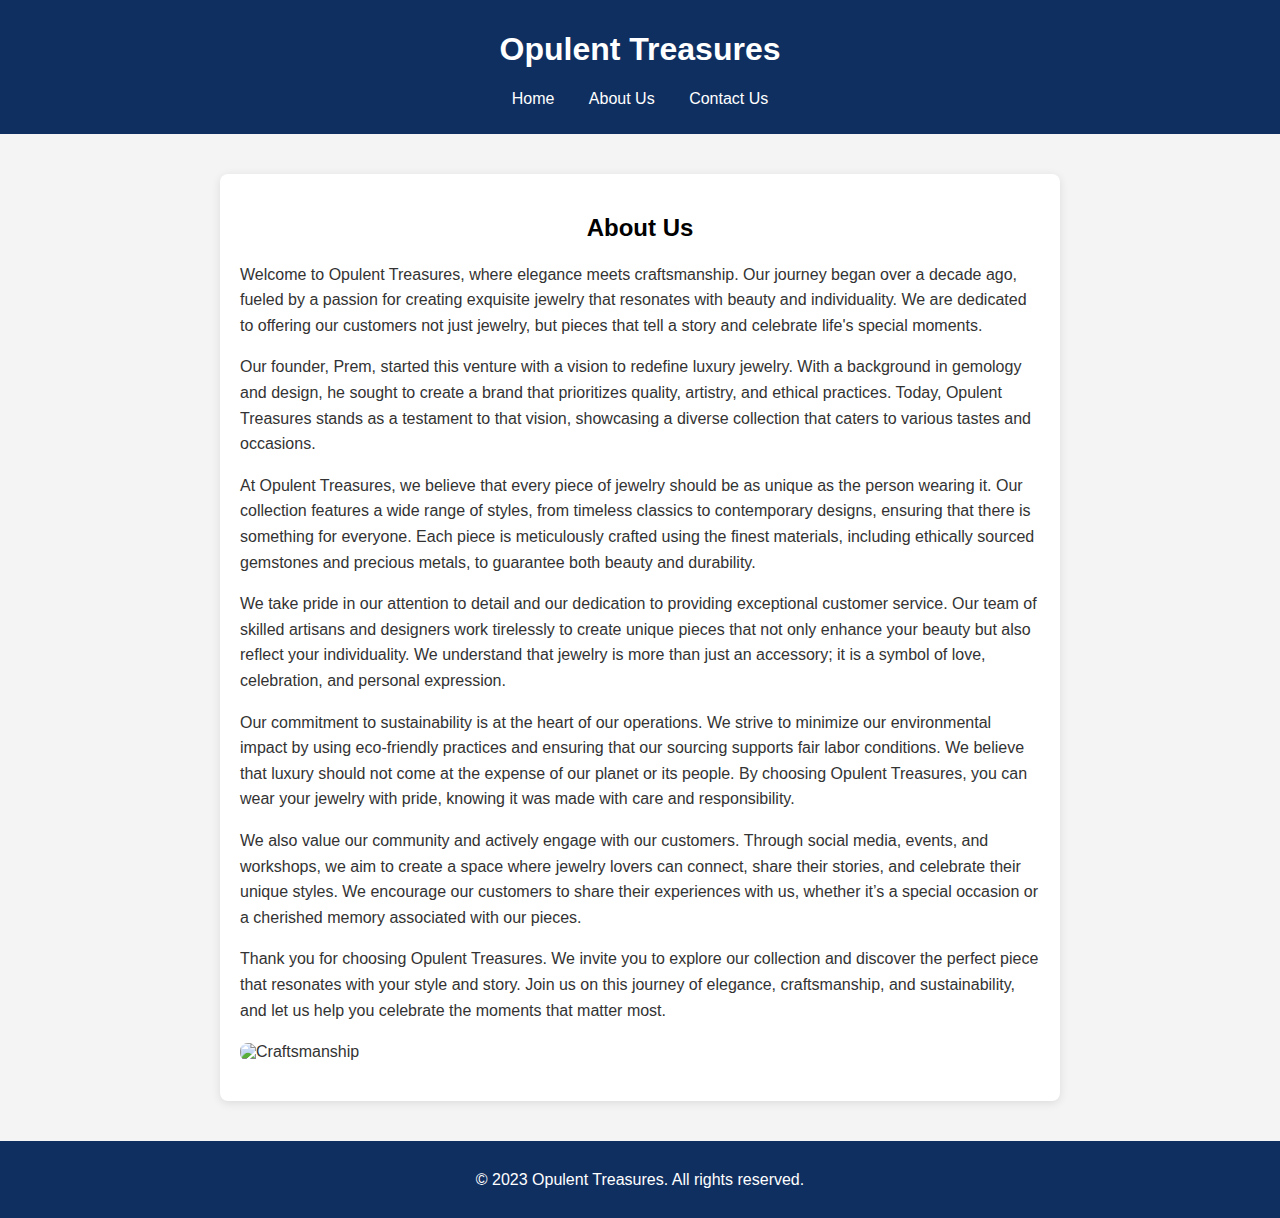
==== about.html @ 02b2a863 "Add files via upload" ====
<!DOCTYPE html>
<html lang="en">
<head>
    <meta charset="UTF-8">
    <meta name="viewport" content="width=device-width, initial-scale=1.0">
    <title>Opulent Treasures - About Us</title>
    <link rel="stylesheet" href="styles2.css">
</head>
<body>
    <header>
        <h1>Opulent Treasures</h1>
        <nav>
            <ul>
                <li><a href="index.html">Home</a></li>
               <!-- <li><a href="catalog.html">Catalog</a></li> -->
                <li><a href="about.html">About Us</a></li>
                <li><a href="contact.html">Contact Us</a></li>
            </ul>
        </nav>
    </header>

    <main>
        <section id="about">
            <h2>About Us</h2>
            <p>Welcome to Opulent Treasures, where elegance meets craftsmanship. Our journey began over a decade ago, fueled by a passion for creating exquisite jewelry that resonates with beauty and individuality. We are dedicated to offering our customers not just jewelry, but pieces that tell a story and celebrate life's special moments.</p>
            
            <p>Our founder, Prem, started this venture with a vision to redefine luxury jewelry. With a background in gemology and design, he sought to create a brand that prioritizes quality, artistry, and ethical practices. Today, Opulent Treasures stands as a testament to that vision, showcasing a diverse collection that caters to various tastes and occasions.</p>
            
            <p>At Opulent Treasures, we believe that every piece of jewelry should be as unique as the person wearing it. Our collection features a wide range of styles, from timeless classics to contemporary designs, ensuring that there is something for everyone. Each piece is meticulously crafted using the finest materials, including ethically sourced gemstones and precious metals, to guarantee both beauty and durability.</p>
            
            <p>We take pride in our attention to detail and our dedication to providing exceptional customer service. Our team of skilled artisans and designers work tirelessly to create unique pieces that not only enhance your beauty but also reflect your individuality. We understand that jewelry is more than just an accessory; it is a symbol of love, celebration, and personal expression.</p>
            
            <p>Our commitment to sustainability is at the heart of our operations. We strive to minimize our environmental impact by using eco-friendly practices and ensuring that our sourcing supports fair labor conditions. We believe that luxury should not come at the expense of our planet or its people. By choosing Opulent Treasures, you can wear your jewelry with pride, knowing it was made with care and responsibility.</p>
            
            <p>We also value our community and actively engage with our customers. Through social media, events, and workshops, we aim to create a space where jewelry lovers can connect, share their stories, and celebrate their unique styles. We encourage our customers to share their experiences with us, whether it’s a special occasion or a cherished memory associated with our pieces.</p>
            
            <p>Thank you for choosing Opulent Treasures. We invite you to explore our collection and discover the perfect piece that resonates with your style and story. Join us on this journey of elegance, craftsmanship, and sustainability, and let us help you celebrate the moments that matter most.</p>
            <img src="images/about-image.jpg" alt="Craftsmanship" class="about-image"> <!-- Replace with your image -->
        </section>
    </main>

    <footer>
        <p>&copy; 2023 Opulent Treasures. All rights reserved.</p>
    </footer>
</body>
</html>
---- styles2.css ----
body {
    font-family: Arial, sans-serif;
    margin: 0;
    padding: 0;
    background-color: #f4f4f4;
    color: #333;
}

header {
    background: #102f61;
    color: #fff;
    padding: 10px 0;
    text-align: center;
}

nav ul {
    list-style: none;
    padding: 0;
}

nav ul li {
    display: inline;
    margin: 0 15px;
}

nav ul li a {
    color: #fff;
    text-decoration: none;
}

main {
    padding: 20px;
}

#about {
    background: #fff;
    border-radius: 8px;
    box-shadow: 0 2px 10px rgba(0, 0, 0, 0.1);
    padding: 20px;
    margin: 20px auto;
    max-width: 800px;
}

h2 {
    color: black;
    text-align: center;
}

p {
    line-height: 1.6;
    margin-bottom: 15px;
}

.about-image {
    display: block;
    margin: 20px auto;
    max-width: 100%;
    height: auto;
    border-radius: 8px;
}

footer {
    text-align: center;
    padding: 10px 0;
    background: #102f61;
    color: #fff;
    position: relative;
    bottom: 0;
    width: 100%;
}
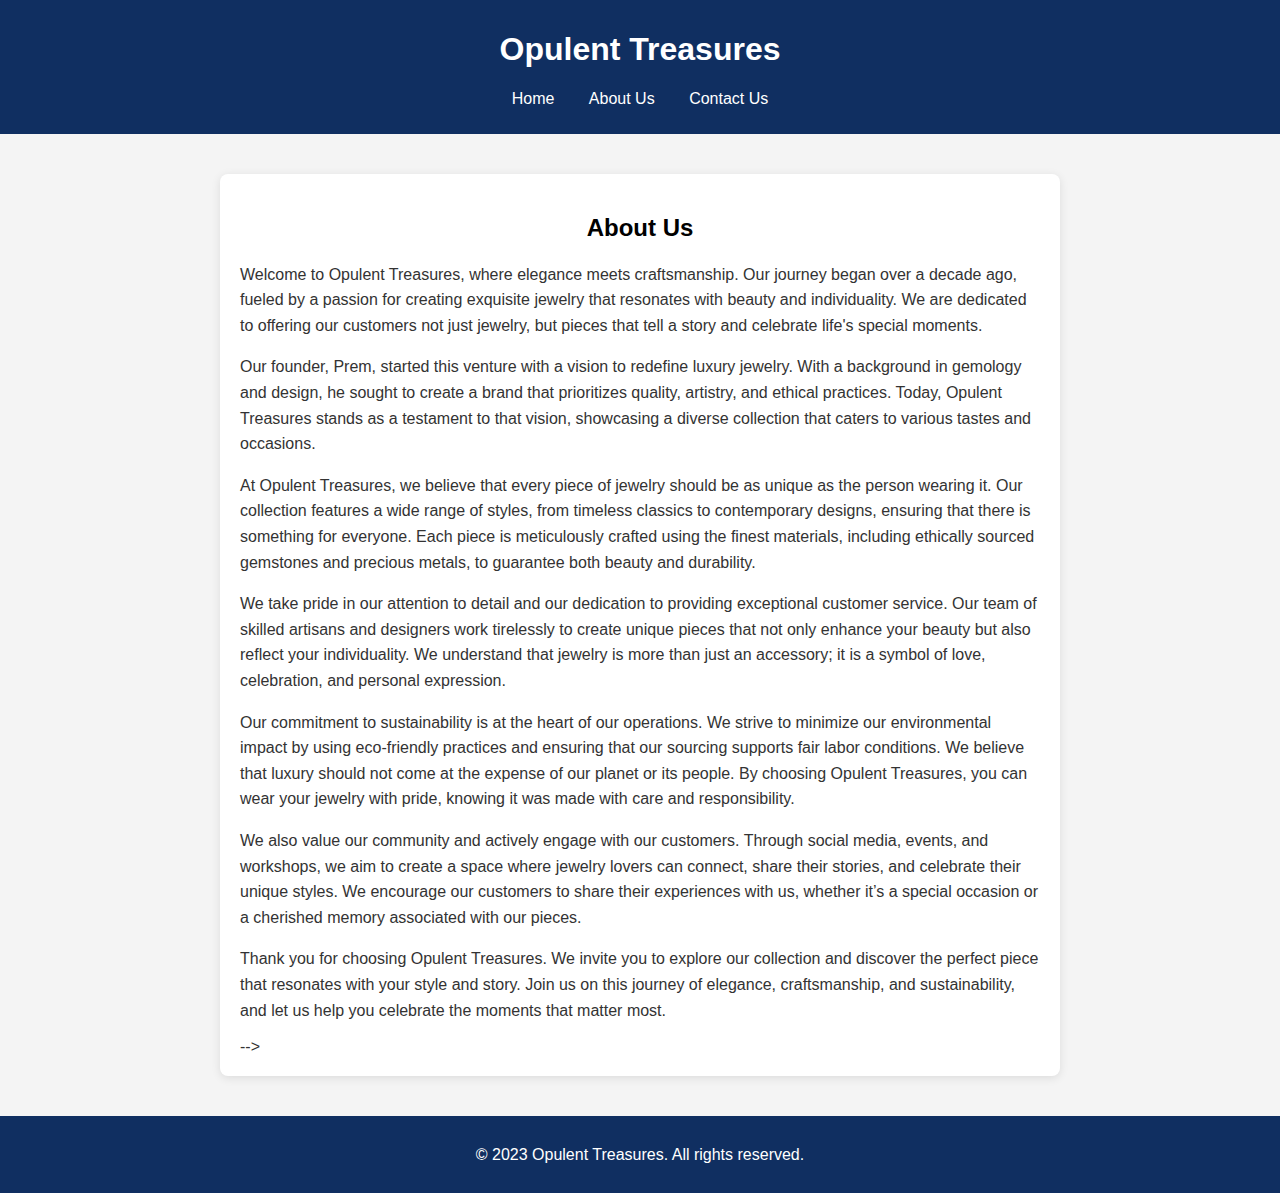
==== commit 4e376057: "Update about.html" ====
--- a/about.html
+++ b/about.html
@@ -35,7 +35,7 @@
             <p>We also value our community and actively engage with our customers. Through social media, events, and workshops, we aim to create a space where jewelry lovers can connect, share their stories, and celebrate their unique styles. We encourage our customers to share their experiences with us, whether it’s a special occasion or a cherished memory associated with our pieces.</p>
             
             <p>Thank you for choosing Opulent Treasures. We invite you to explore our collection and discover the perfect piece that resonates with your style and story. Join us on this journey of elegance, craftsmanship, and sustainability, and let us help you celebrate the moments that matter most.</p>
-            <img src="images/about-image.jpg" alt="Craftsmanship" class="about-image"> <!-- Replace with your image -->
+<!--             <img src="about-image.jpg" alt="Craftsmanship" class="about-image"> <!-- Replace with your image --> -->
         </section>
     </main>
 
--- a/styles2.css
+++ b/styles2.css
@@ -59,6 +59,43 @@
     border-radius: 8px;
 }
 
+@media only screen and (max-width: 600px) {
+    nav ul {
+        display: block; /* Stack nav items vertically for mobile */
+        text-align: center;
+    }
+
+    nav ul li {
+        display: block; /* Each nav item in a block */
+        margin: 10px 0; /* Space between nav items */
+    }
+
+    main {
+        padding: 10px; /* Reduce main padding */
+    }
+
+    #about {
+        margin: 10px; /* Adjust margin for smaller screens */
+        padding: 15px; /* Reduce padding inside about section */
+    }
+
+    h2 {
+        font-size: 24px; /* Adjust header font size for mobile */
+    }
+
+    p {
+        font-size: 14px; /* Adjust paragraph font size for mobile */
+    }
+
+    .about-image {
+        margin: 15px auto; /* Adjust margin for image */
+    }
+
+    footer {
+        padding: 15px; /* Increase footer padding */
+    }
+}
+
 footer {
     text-align: center;
     padding: 10px 0;
